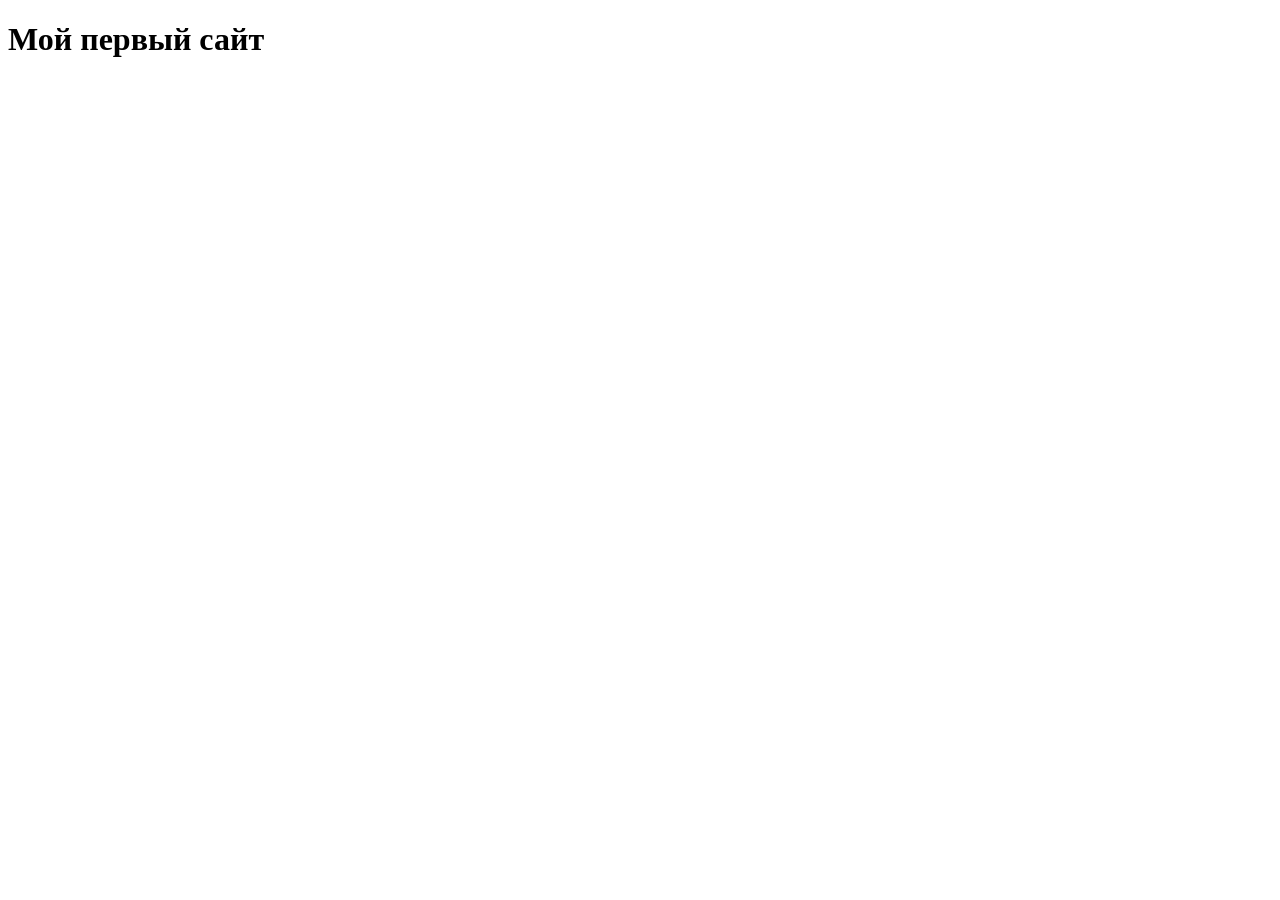
==== index.html @ 4bd7db39 "Create index.html" ====
<!DOCTYPE html>
<html lang="en">
<head>
    <meta charset="UTF-8">
    <meta name="viewport" content="width=device-width, initial-scale=1.0">
    <title>Document</title>
</head>
<body>
    <h1>Мой первый сайт</h1>
</body>
</html>
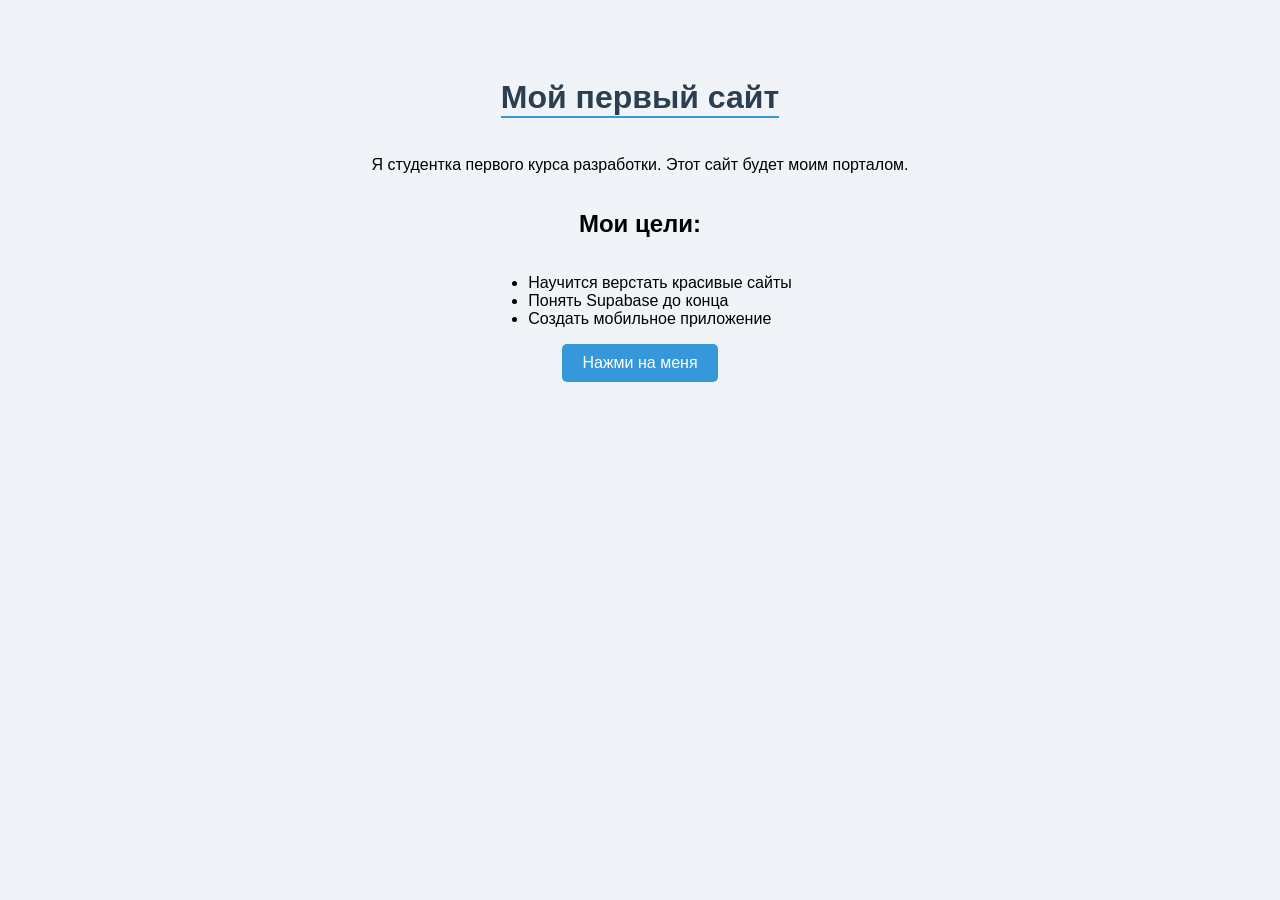
==== commit 423ab8c0: "Update index.html" ====
--- a/index.html
+++ b/index.html
@@ -1,11 +1,45 @@
 <!DOCTYPE html>
 <html lang="en">
 <head>
+    <style>
+        body {
+            background-color: #f0f4f8; /* Фон */
+            font-family: 'Segoe UI' , Tahoma, Geneva, Verdana, sans-serif;
+            display: flex;
+            flex-direction: column;
+            align-items: center;  /* Центрация */
+            padding-top: 50px;
+        }
+        h1 {
+            color: #2c3e50;
+            border-bottom: 2px solid #3498db;
+        }
+        button {
+            background-color: #3498db;
+            color: white;
+            border: none;
+            padding: 10px 20px;
+            border-radius: 5px;
+            cursor: pointer;
+            font-size: 16px;
+        }
+        button:hover {
+            background-color: #2980b9; /* Цвет при наведении */
+        }
+    </style>
     <meta charset="UTF-8">
     <meta name="viewport" content="width=device-width, initial-scale=1.0">
     <title>Document</title>
 </head>
 <body>
     <h1>Мой первый сайт</h1>
+    <p>Я студентка первого курса разработки. Этот сайт будет моим порталом.</p>
+    <h2>Мои цели:</h2>
+    <ul>
+        <li>Научится верстать красивые сайты</li>
+        <li>Понять Supabase до конца</li>
+        <li>Создать мобильное приложение</li>
+    </ul>
+    <button onclik="alert('Ура! Код работает!')">Нажми на меня</button>
 </body>
 </html>
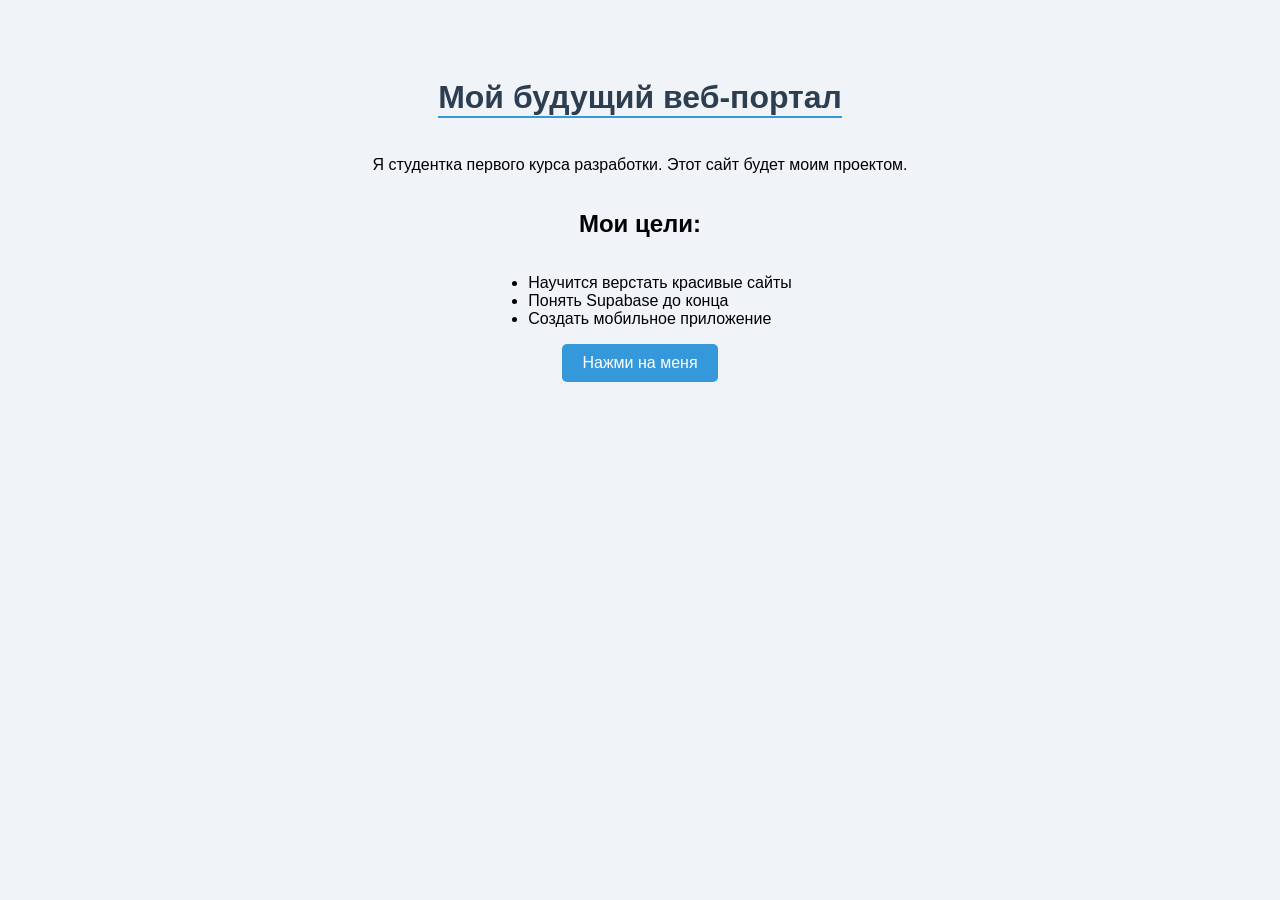
==== commit 3bd033b9: "Update index.html Обновила заголовок" ====
--- a/index.html
+++ b/index.html
@@ -32,8 +32,8 @@
     <title>Document</title>
 </head>
 <body>
-    <h1>Мой первый сайт</h1>
-    <p>Я студентка первого курса разработки. Этот сайт будет моим порталом.</p>
+    <h1>Мой будущий веб-портал</h1>
+    <p>Я студентка первого курса разработки. Этот сайт будет моим проектом.</p>
     <h2>Мои цели:</h2>
     <ul>
         <li>Научится верстать красивые сайты</li>
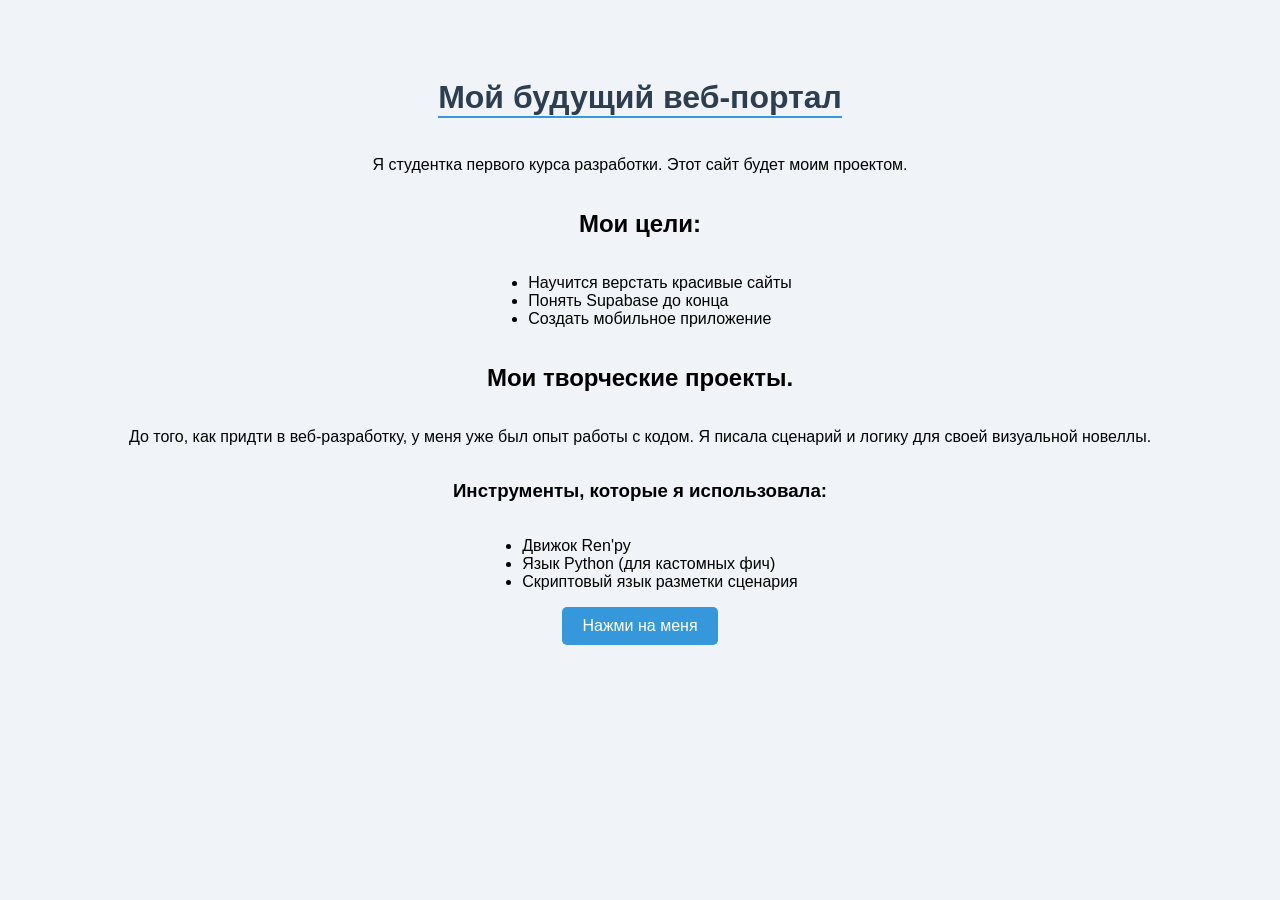
==== commit b12f5208: "Update index.html Лекция №1: Добавила семантику." ====
--- a/index.html
+++ b/index.html
@@ -40,6 +40,14 @@
         <li>Понять Supabase до конца</li>
         <li>Создать мобильное приложение</li>
     </ul>
+    <h2>Мои творческие проекты.</h2>
+    <p>До того, как придти в веб-разработку, у меня уже был опыт работы с кодом. Я писала сценарий и логику для своей визуальной новеллы.</p>
+    <h3>Инструменты, которые я использовала:</h3>
+    <ul>
+        <li>Движок Ren'py</li>
+        <li>Язык Python (для кастомных фич)</li>
+        <li>Скриптовый язык разметки сценария</li>
+    </ul>
     <button onclik="alert('Ура! Код работает!')">Нажми на меня</button>
 </body>
 </html>
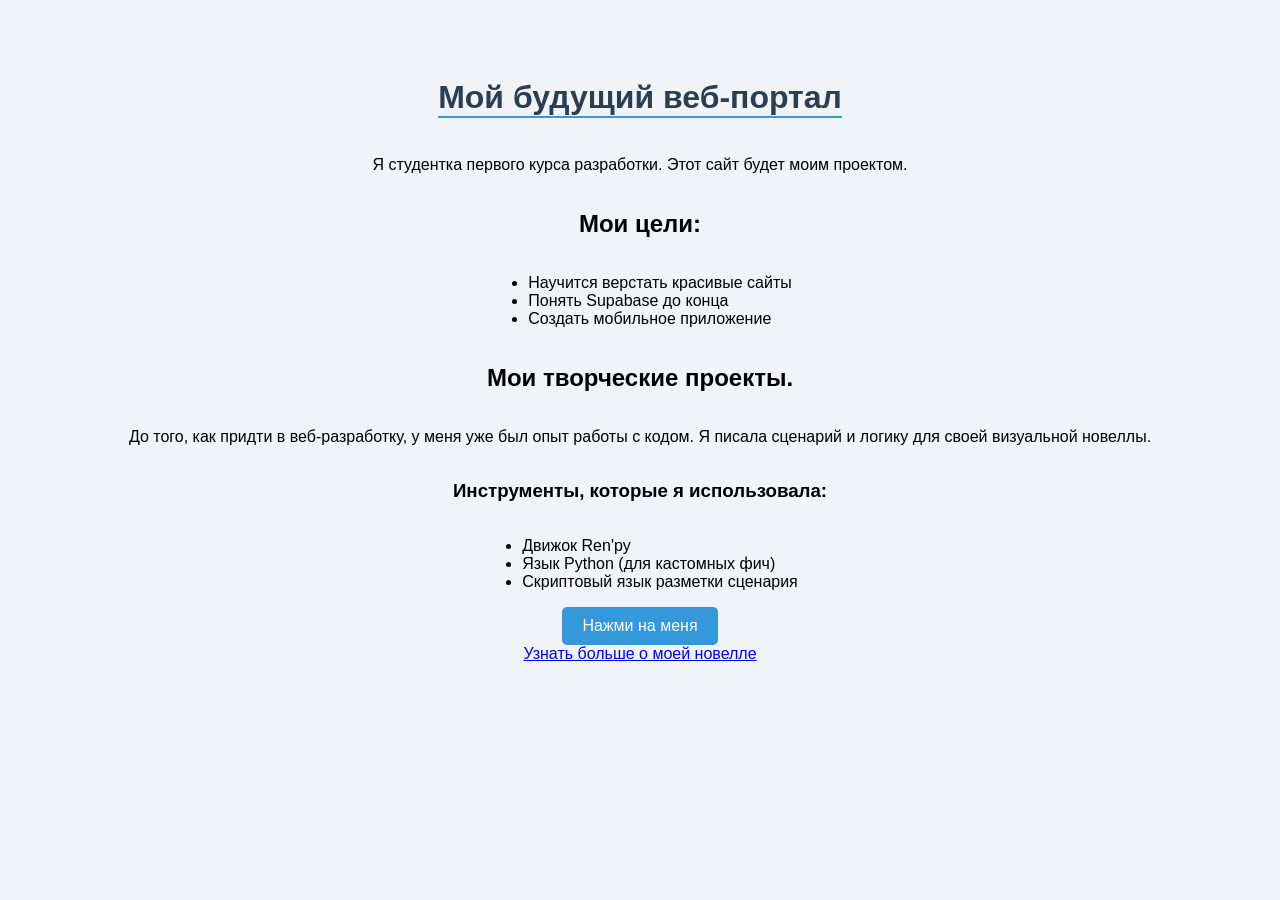
==== commit 2ca169d7: "Лекция №2: Создала страницу новеллы и связала" ====
--- a/index.html
+++ b/index.html
@@ -50,4 +50,5 @@
     </ul>
     <button onclik="alert('Ура! Код работает!')">Нажми на меня</button>
 </body>
+<a href="novel.html">Узнать больше о моей новелле </a>
 </html>
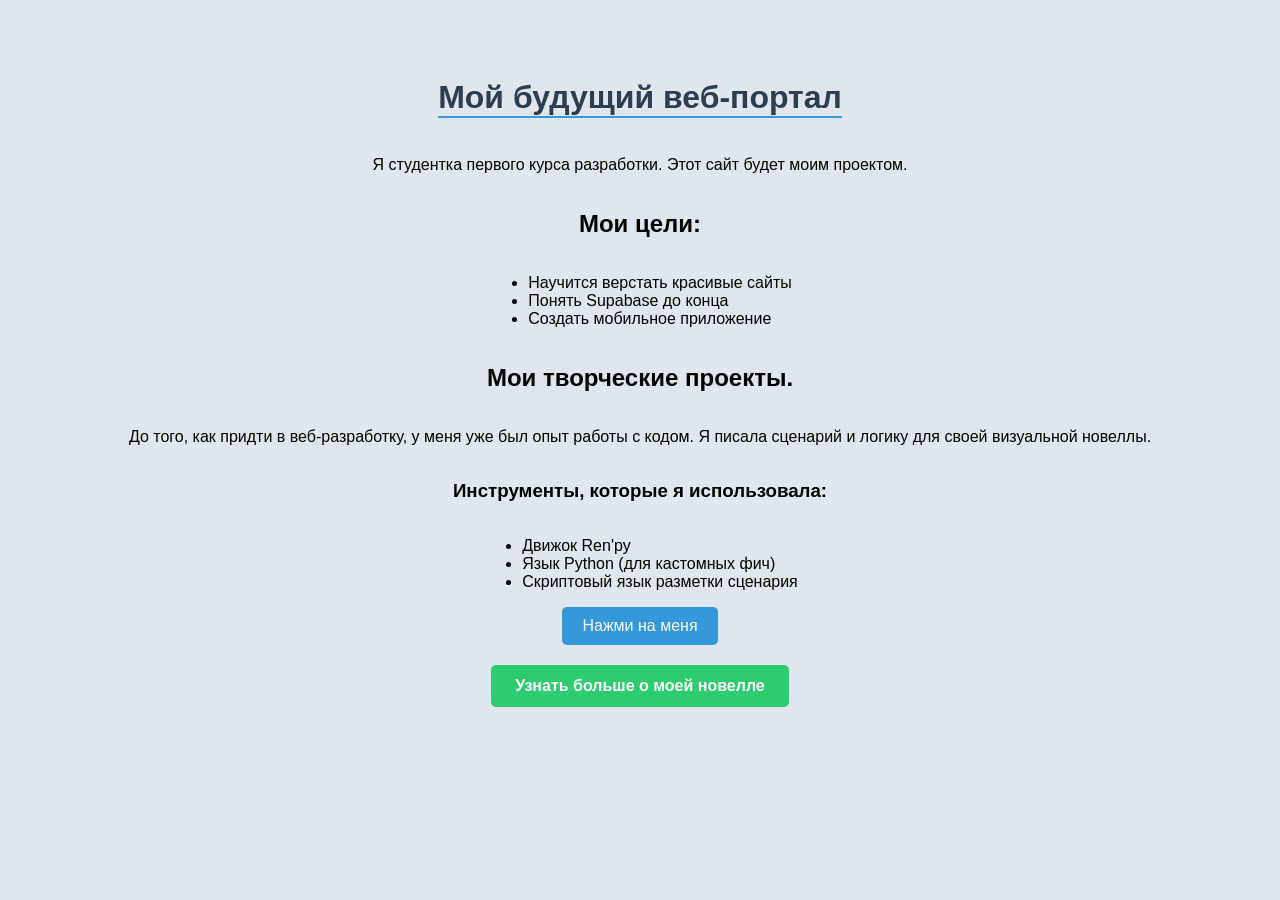
==== commit 40557cba: "Лекция №4: Исправила ошибки в CSS" ====
--- a/index.html
+++ b/index.html
@@ -1,32 +1,7 @@
 <!DOCTYPE html>
-<html lang="en">
+<html lang="ru">
 <head>
-    <style>
-        body {
-            background-color: #f0f4f8; /* Фон */
-            font-family: 'Segoe UI' , Tahoma, Geneva, Verdana, sans-serif;
-            display: flex;
-            flex-direction: column;
-            align-items: center;  /* Центрация */
-            padding-top: 50px;
-        }
-        h1 {
-            color: #2c3e50;
-            border-bottom: 2px solid #3498db;
-        }
-        button {
-            background-color: #3498db;
-            color: white;
-            border: none;
-            padding: 10px 20px;
-            border-radius: 5px;
-            cursor: pointer;
-            font-size: 16px;
-        }
-        button:hover {
-            background-color: #2980b9; /* Цвет при наведении */
-        }
-    </style>
+    <link rel="stylesheet" href="style.css">
     <meta charset="UTF-8">
     <meta name="viewport" content="width=device-width, initial-scale=1.0">
     <title>Document</title>
@@ -49,6 +24,6 @@
         <li>Скриптовый язык разметки сценария</li>
     </ul>
     <button onclik="alert('Ура! Код работает!')">Нажми на меня</button>
+    <a href="novel.html">Узнать больше о моей новелле </a>
 </body>
-<a href="novel.html">Узнать больше о моей новелле </a>
 </html>
--- a/style.css
+++ b/style.css
@@ -0,0 +1,43 @@
+ body {
+            background-color: #e0e6ed; /* Фон */
+            font-family: 'Segoe UI' , Tahoma, Geneva, Verdana, sans-serif;
+            display: flex;
+            flex-direction: column;
+            align-items: center;  /* Центрация */
+            padding-top: 50px;
+        }
+        h1 {
+            color: #2c3e50;
+            border-bottom: 2px solid #3498db;
+        }
+        button {
+            background-color: #3498db;
+            color: white;
+            border: none;
+            padding: 10px 20px;
+            border-radius: 5px;
+            cursor: pointer;
+            font-size: 16px;
+        }
+        button:hover {
+            background-color: #2980b9; /* Цвет при наведении */
+        }
+        a {
+            display: inline-block; /* Говорим бпаузеру, что ссылка ведет себя как полноценная коробка */
+            background-color: #2ecc71; /* Цвет фона */
+            color: rgb(255, 255, 255); /* Цвет текста */
+            text-decoration: none; /* Убираем подчеркивание */
+
+            /* Магия отступов */
+            padding: 12px 24px; /* Внутренний отступ */
+            margin-top: 20px; /* Отступ сверху */
+            
+            border-radius: 5px; /* Скругление углов */
+            font-weight: bold; /* Жирный текст */
+
+        }
+
+        /* Эффект при наведении */
+        a:hover {
+            background-color: #27ae60; /* Темнее при наведении */
+        }
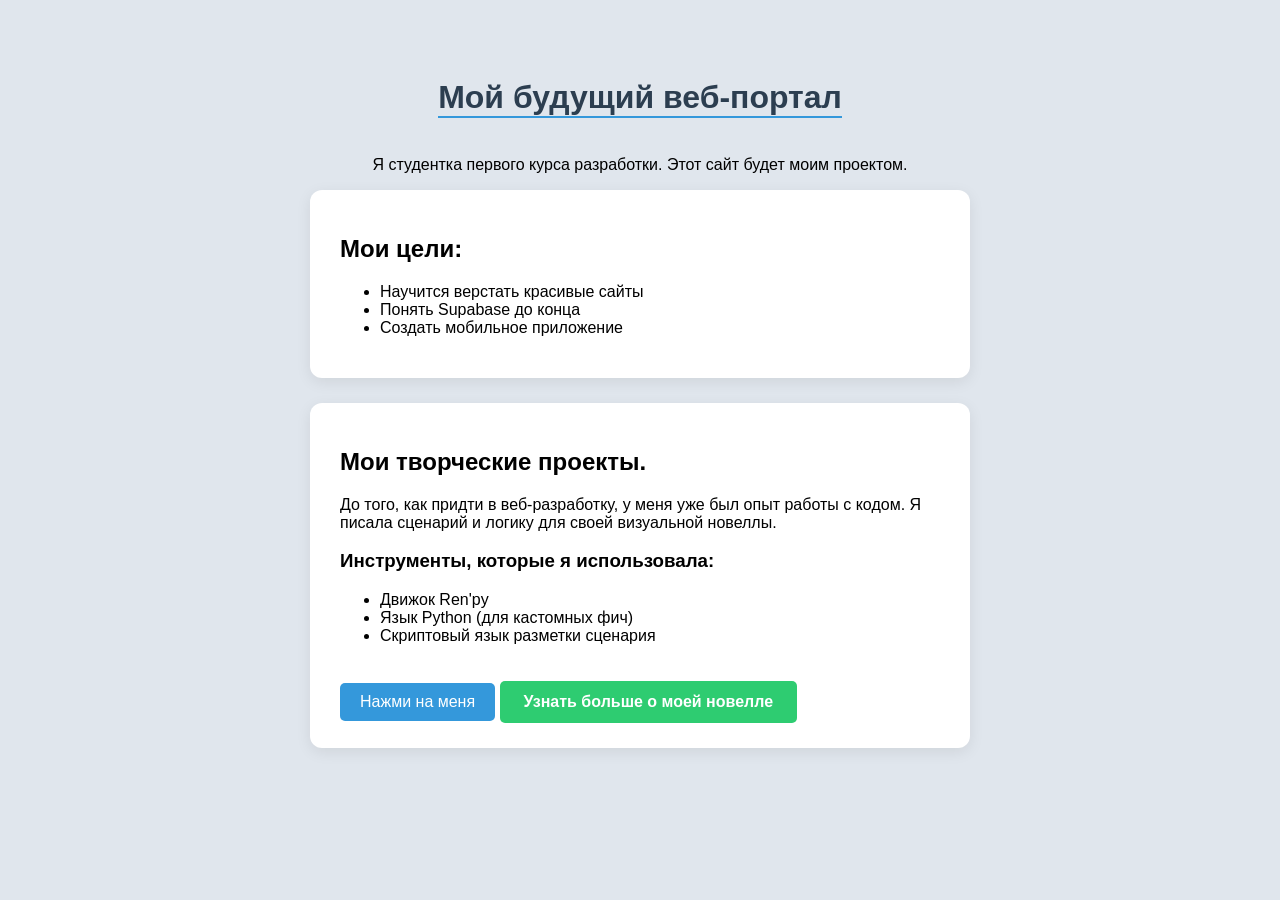
==== commit 38e8ac05: "Лекция №5: Добавила карточки проектов и целей" ====
--- a/index.html
+++ b/index.html
@@ -9,12 +9,16 @@
 <body>
     <h1>Мой будущий веб-портал</h1>
     <p>Я студентка первого курса разработки. Этот сайт будет моим проектом.</p>
+<div class="card">
     <h2>Мои цели:</h2>
     <ul>
         <li>Научится верстать красивые сайты</li>
         <li>Понять Supabase до конца</li>
         <li>Создать мобильное приложение</li>
     </ul>
+</div>
+
+<div class="card">    
     <h2>Мои творческие проекты.</h2>
     <p>До того, как придти в веб-разработку, у меня уже был опыт работы с кодом. Я писала сценарий и логику для своей визуальной новеллы.</p>
     <h3>Инструменты, которые я использовала:</h3>
@@ -25,5 +29,6 @@
     </ul>
     <button onclik="alert('Ура! Код работает!')">Нажми на меня</button>
     <a href="novel.html">Узнать больше о моей новелле </a>
+</div>
 </body>
 </html>
--- a/style.css
+++ b/style.css
@@ -40,4 +40,17 @@
         /* Эффект при наведении */
         a:hover {
             background-color: #27ae60; /* Темнее при наведении */
-        }+        }
+
+.card {
+    background-color: white; /* Белый фон для самой карточки */
+    padding: 25px 30px;        /* Внутренние отступы внутри карточки */
+    margin-bottom: 25px;        /* Отступ снизу между карточками */
+    border-radius: 12px;       /* скругление углов */
+
+    /* Мягкая тень для придания обьема */
+    box-shadow: 0 4px 15px rgba(0, 0, 0, 0.08);
+
+    width: 100%;           /* Ширина карточки */
+    max-width: 600px;      /* но не больше */
+}       
